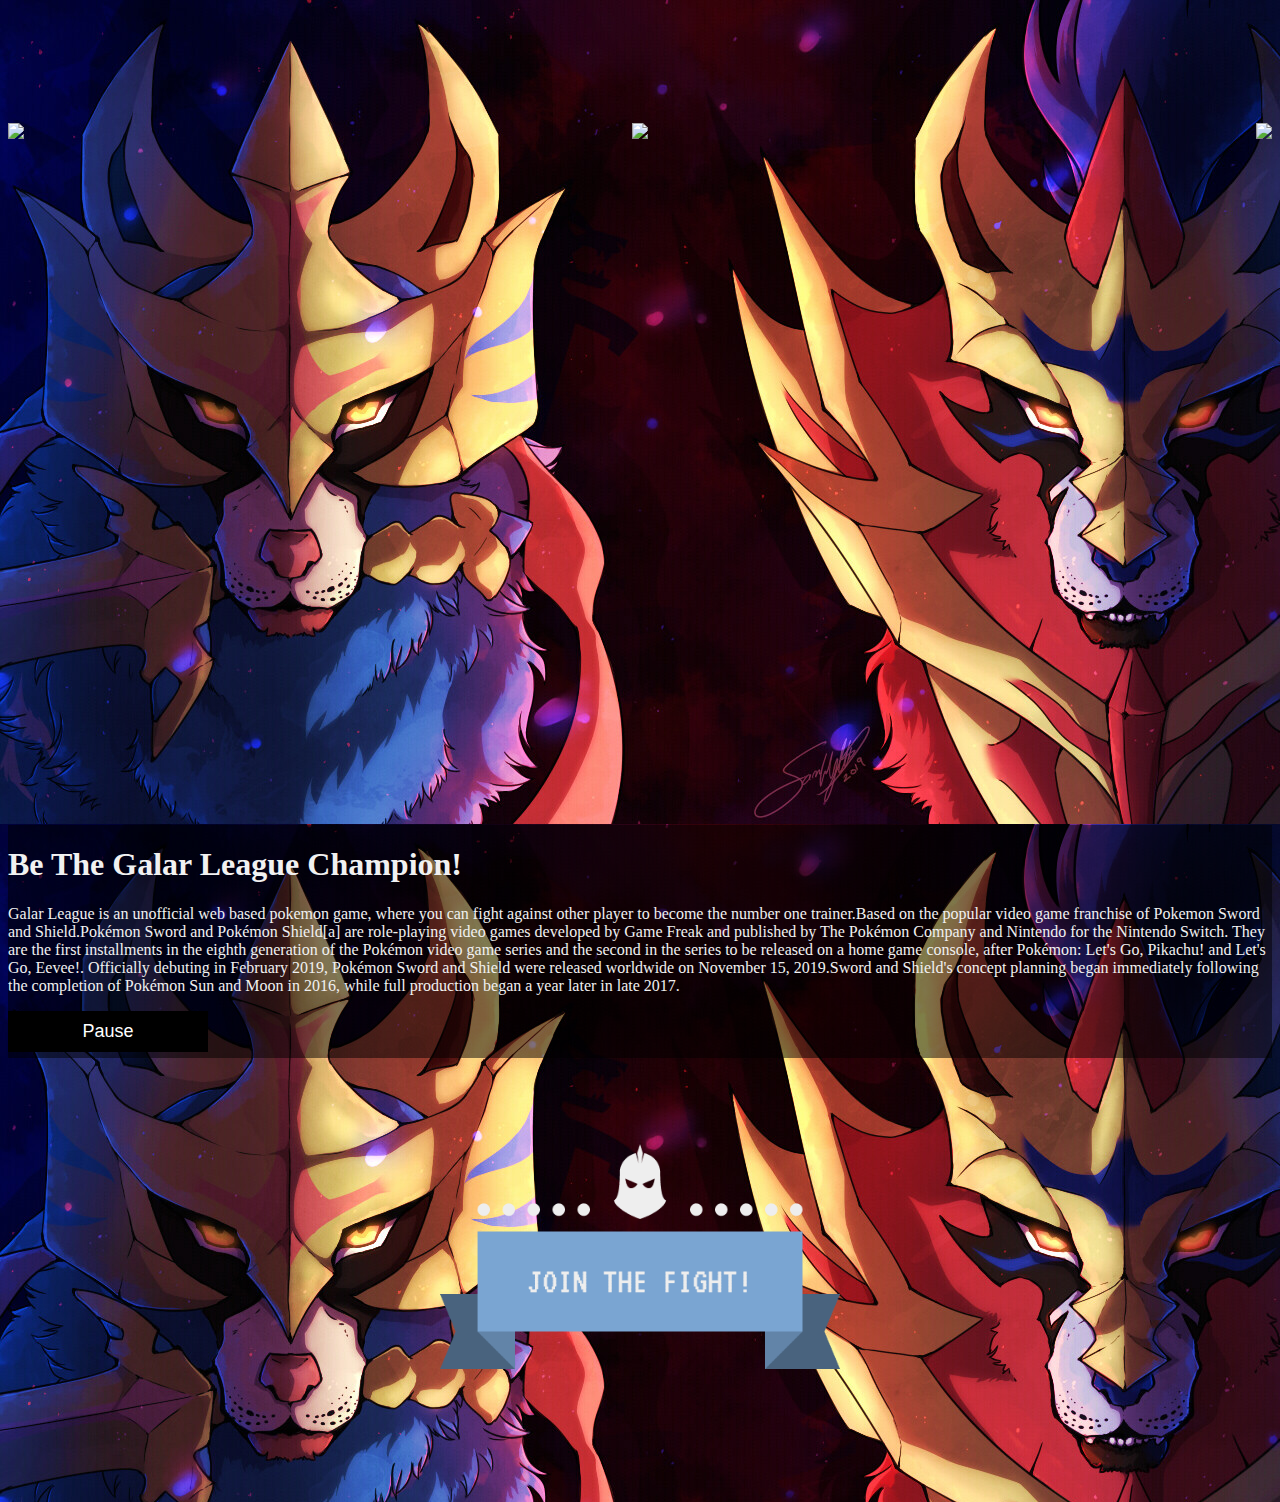
==== index.html @ 092602ed "Upload Final Project" ====
<!DOCTYPE html>
<html>

<head>
    <title>Be The Pokemon Master Champion!</title>
    <link href="indexstyle.css" type="text/css" rel="stylesheet">
</head>

<body>
    <header>
        <div id='logo'>
            <img src="Index img/b08bec3e-7b94-47ee-bd45-500205c76b24_200x200.png">
        </div>
        <div id='left'>
            <img src="Index img/sam-wyllie-sword-and-shield copy.jpg">
        </div>
        <div id='right'>
            <img src="Index img/sam-wyllie-sword-and-shield copy 2.jpg">
        </div>
    </header>
    <main>
        <div class="jumbotron">
            <div class="trailer">
                <video autoplay loop muted id="trailer">
                    <source src="Index img/Untitled.mp4" type="video/mp4">
                </video>
            </div>
            <div class="pvid">
                <h1>Be The Galar League Champion!</h1>
                <p>Galar League is an unofficial web based pokemon game, where you can fight against other player to
                    become
                    the number one trainer.Based on the popular video game franchise of Pokemon Sword and Shield.Pokémon
                    Sword and Pokémon Shield[a] are role-playing video games developed by Game Freak and published by
                    The Pokémon Company and Nintendo for the Nintendo Switch. They are the first installments in the
                    eighth generation of the Pokémon video game series and the second in the series to be released on a
                    home game console, after Pokémon: Let's Go, Pikachu! and Let's Go, Eevee!. Officially debuting in
                    February 2019, Pokémon Sword and Shield were released worldwide on November 15, 2019.Sword and
                    Shield's concept planning began immediately following the completion of Pokémon Sun and Moon in
                    2016, while full production began a year later in late 2017.</p>
                <button id="myBtn" onclick="videofunc()">Pause</button>
            </div>
        </div>
        <br><br><br><br><br><br><br><br>
        <div id="join">
            <a href="chara.html" id="join2"><img src="index img/logo_transparent.png"></a>
        </div>
    </main>

    <script src="script.js"></script>
</body>



</html>
---- indexstyle.css ----
body{
    background-image:url("index img/sam-wyllie-sword-and-shield.jpg")
}

header{
    display: grid;
    height: 250px;
    grid-template-rows: 50px 25px 1fr;
    grid-template-columns: 1fr 1fr 1fr;
    background-image: url("Index img/headerbg.jpg");
    background-size: cover;
    background-repeat: no-repeat;
}

#logo{
    grid-column: 2;
    grid-row: 1 / span 3;
    align-self: center;
    justify-self: center;
    z-index: 1;
}

#logo img{
    height: 350px;
    margin: 1px;
   
}

#left{
    grid-row: 1 / span 3;
    grid-column: 1;
    align-self: center;
    justify-self: left;
    z-index: 0;
}
#right{
    grid-row: 1 / span 3;
    grid-column: 3;
    align-self: center;
    justify-self: right;
    z-index: 0;
}

#left img{
    height: 250px;
}

#right img{
    height: 250px;
}

.jumbotron{
    display: grid;
    grid-template-columns: 1fr;
    grid-template-rows: 566.933px 199.067px 35px;
    height: 592px;
}

.jumbotron video{
    width: 100%;
    min-width: 100%;
    right: 0;
    bottom: 0;
    margin: 0px 0px 0px 0px;
    grid-column: 1;
    grid-row:1;
}
.pvid h1 p{
        grid-row: 2 / 4;
        grid-column: 1;
}

.pvid{       
    grid-row: 2/3;
    position: relative;
    background: rgba(0, 0, 0, 0.5);
    color: #f1f1f1;
    height: 233px ;
}
#myBtn {
    width: 200px;
    font-size: 18px;
    padding: 10px;
    border: none;
    background: #000;
    color: #fff;
    cursor: pointer;
  }
  
  #myBtn:hover {
    background: #ddd;
    color: black;
  }

  #join {
      display: grid;
      grid-template-rows: 1fr;
      grid-template-columns: 3(1fr);
      height: 500px;
  }
  #join a{
      grid-column: 2;
      grid-row: 1;
  }
  #join a img{
    height: 500px;
  }
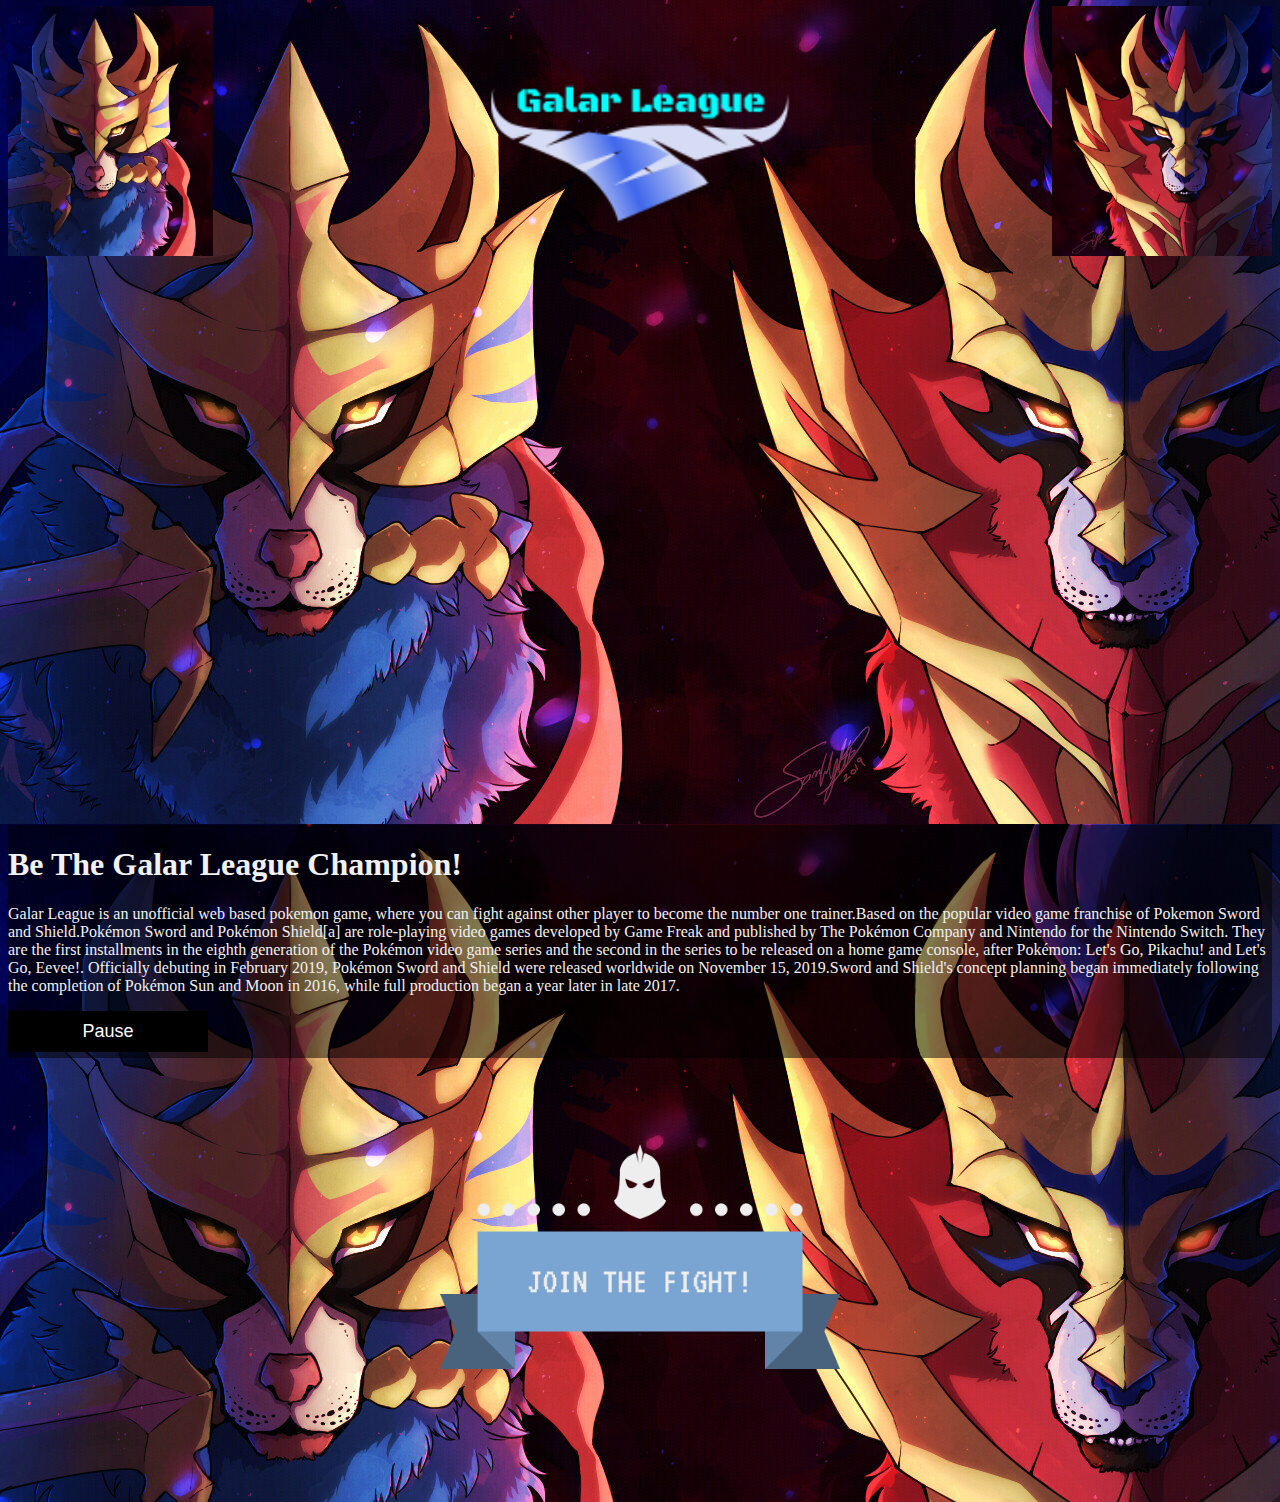
==== commit 8ec7ec3d: "change src to lowercase" ====
--- a/index.html
+++ b/index.html
@@ -9,20 +9,20 @@
 <body>
     <header>
         <div id='logo'>
-            <img src="Index img/b08bec3e-7b94-47ee-bd45-500205c76b24_200x200.png">
+            <img src="index img/b08bec3e-7b94-47ee-bd45-500205c76b24_200x200.png">
         </div>
         <div id='left'>
-            <img src="Index img/sam-wyllie-sword-and-shield copy.jpg">
+            <img src="index img/sam-wyllie-sword-and-shield copy.jpg">
         </div>
         <div id='right'>
-            <img src="Index img/sam-wyllie-sword-and-shield copy 2.jpg">
+            <img src="index img/sam-wyllie-sword-and-shield copy 2.jpg">
         </div>
     </header>
     <main>
         <div class="jumbotron">
             <div class="trailer">
                 <video autoplay loop muted id="trailer">
-                    <source src="Index img/Untitled.mp4" type="video/mp4">
+                    <source src="index img/Untitled.mp4" type="video/mp4">
                 </video>
             </div>
             <div class="pvid">
@@ -51,4 +51,4 @@
 
 
 
-</html>+</html>
